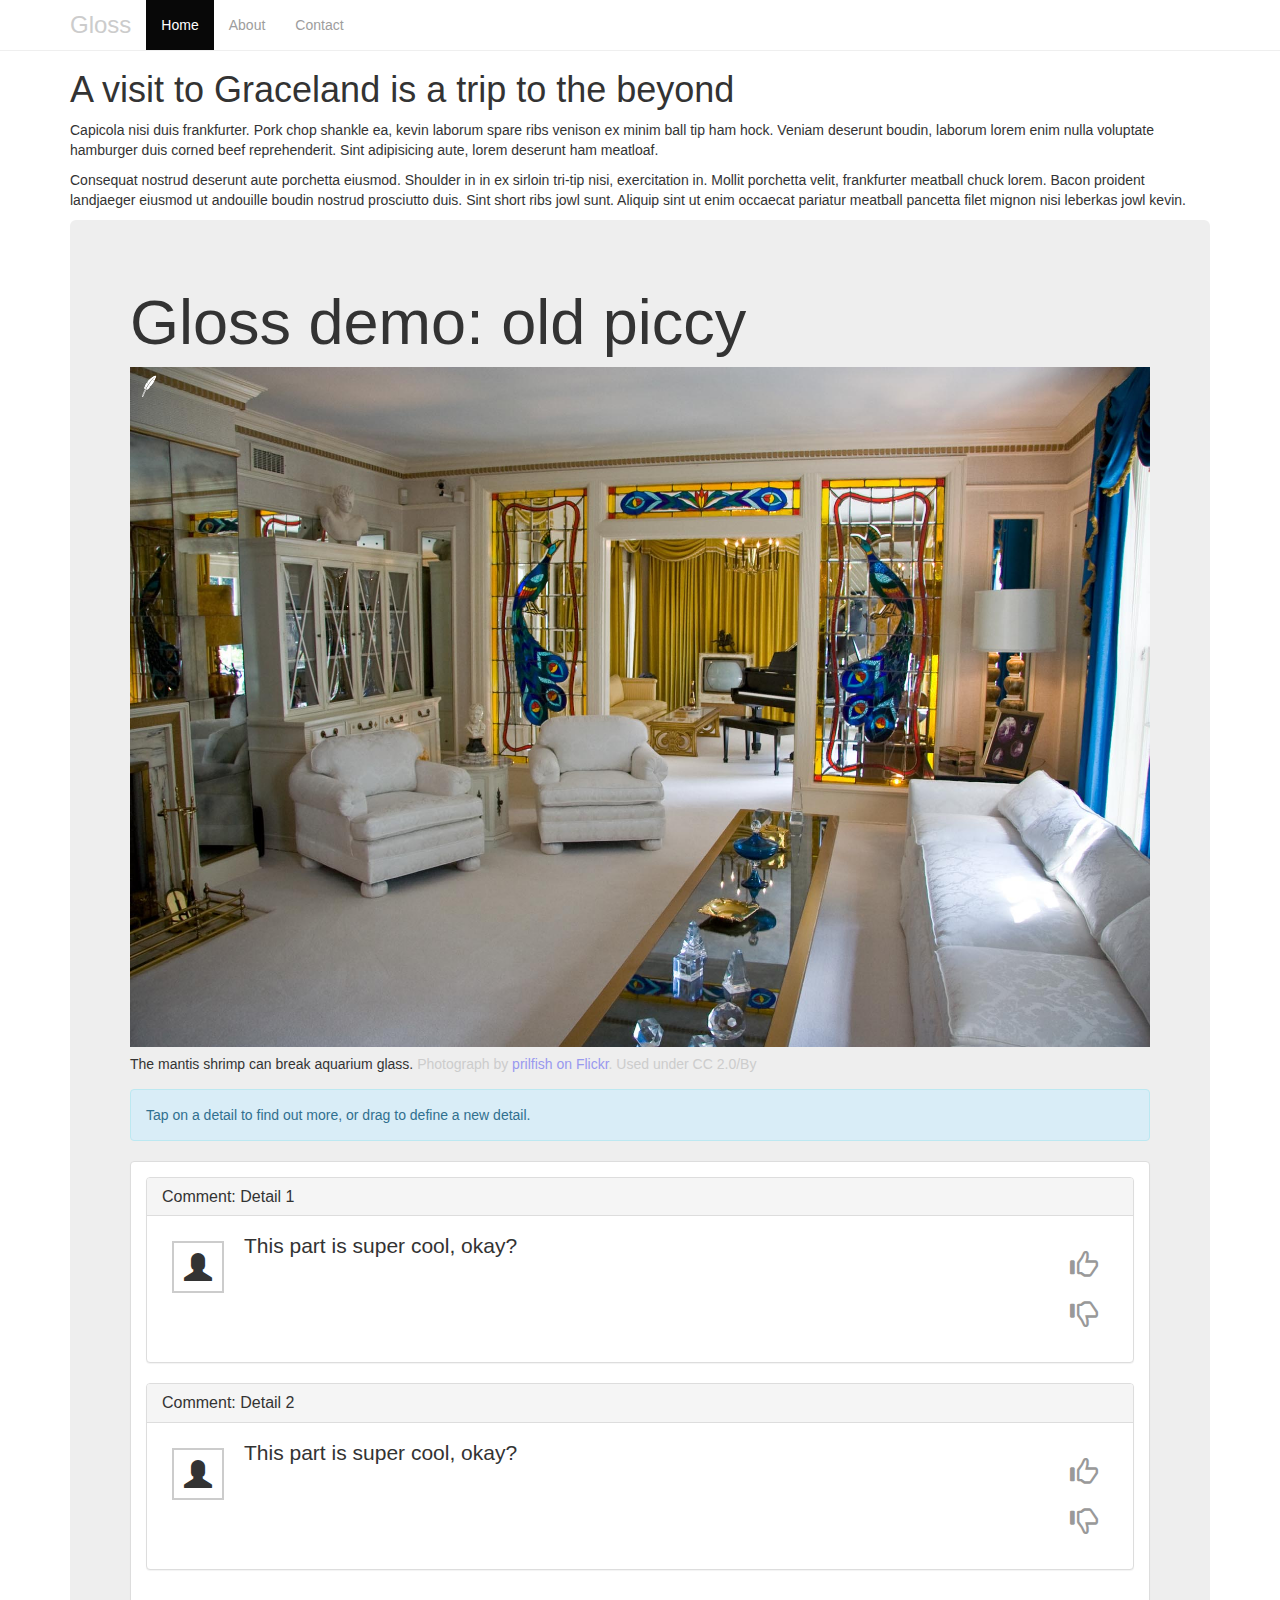
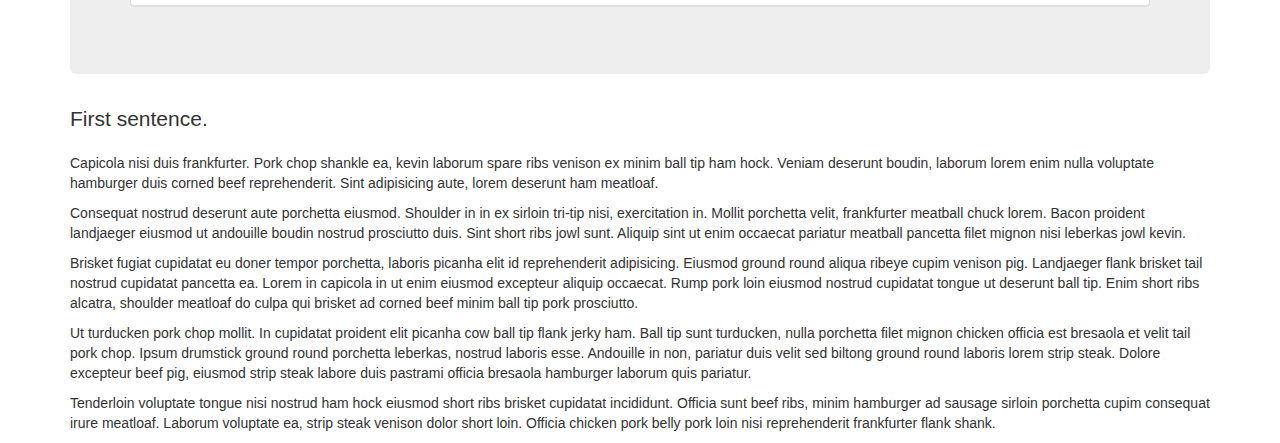
==== graceland.html @ ec32acc0 "Add Graceland page, style header" ====
<!doctype html>
<html class="no-js" lang="">
    <head>
        <meta charset="utf-8">
        <meta http-equiv="x-ua-compatible" content="ie=edge">
        <title></title>
        <meta name="description" content="">
        <meta name="viewport" content="width=device-width, initial-scale=1">

        <link rel="apple-touch-icon" href="apple-touch-icon.png">
        <!-- Place favicon.ico in the root directory -->

        <link rel="stylesheet" href="css/normalize.css">
        <link rel="stylesheet" href="css/main.css">
        <link rel="stylesheet" href="css/annotorious.css">
        <link href="css/bootstrap.min.css" rel="stylesheet">

        <link rel="stylesheet" href="css/site.css">
        <link rel="stylesheet" href="css/gloss.css">

        <script src="js/vendor/modernizr-2.8.3.min.js"></script>
        <!-- HTML5 shim and Respond.js for IE8 support of HTML5 elements and media queries -->
        <!-- WARNING: Respond.js doesn't work if you view the page via file:// -->
        <!--[if lt IE 9]>
          <script src="https://oss.maxcdn.com/html5shiv/3.7.2/html5shiv.min.js"></script>
          <script src="https://oss.maxcdn.com/respond/1.4.2/respond.min.js"></script>
        <![endif]-->
    </head>
    <body>

    <nav class="navbar navbar-inverse navbar-fixed-top">
      <div class="container">
        <div class="navbar-header">
          <button type="button" class="navbar-toggle collapsed" data-toggle="collapse" data-target="#navbar" aria-expanded="false" aria-controls="navbar">
            <span class="sr-only">Toggle navigation</span>
            <span class="icon-bar"></span>
            <span class="icon-bar"></span>
            <span class="icon-bar"></span>
          </button>
          <a class="navbar-brand" href="#">Gloss</a>
        </div>
        <div id="navbar" class="collapse navbar-collapse">
          <ul class="nav navbar-nav">
            <li class="active"><a href="#">Home</a></li>
            <li><a href="#about">About</a></li>
            <li><a href="#contact">Contact</a></li>
          </ul>
        </div><!--/.nav-collapse -->
      </div>
    </nav>

    <div class="container">

    <div class="news-article">
      <h1>A visit to Graceland is a trip to the beyond</h1>
      <p>Capicola nisi duis frankfurter. Pork chop shankle ea, kevin laborum spare ribs venison ex minim ball tip ham hock. Veniam deserunt boudin, laborum lorem enim nulla voluptate hamburger duis corned beef reprehenderit. Sint adipisicing aute, lorem deserunt ham meatloaf.</p>
  
    <p>Consequat nostrud deserunt aute porchetta eiusmod. Shoulder in in ex sirloin tri-tip nisi, exercitation in. Mollit porchetta velit, frankfurter meatball chuck lorem. Bacon proident landjaeger eiusmod ut andouille boudin nostrud prosciutto duis. Sint short ribs jowl sunt. Aliquip sint ut enim occaecat pariatur meatball pancetta filet mignon nisi leberkas jowl kevin.</p>  
        <div class="gloss-image jumbotron">
          <h1>Gloss demo: old piccy</h1>
          <img id="main-image" src="img/sized/Graceland_living_room_1.jpg" class="annotatable" alt="A mantis shrimp"/> 
      <p class="caption">The mantis shrimp can break aquarium glass.</p> <p class="credit">Photograph by <a href="http://www.flickr.com/people/37707866@N00">prilfish on Flickr</a>. Used under CC 2.0/By</p>
      <div class="alert alert-info alert-dismissible" role="alert">Tap on a detail to find out more, or drag to define a new detail.</div>
      <div class="panel panel-default">
        <div class="panel-body">
          <div class="panel panel-default">
          
          <div class="panel-heading">
            <h3 class="panel-title">Comment: Detail 1</h3>
          </div>
          <div class="panel-body">
            <div class="panel-icon"><p class="glyphicon glyphicon-user"> </p></div>
            <div class="panel-votes">
              <a class="gloss-vote-up" href="#"><p class="glyphicon glyphicon-thumbs-up"> </p></a>
              <a class="gloss-vote-down" href="#"><p class="glyphicon glyphicon-thumbs-down"> </p></a>
            </div>            
            <p>This part is super cool, okay?</p>
          </div>
        </div>
        <div class="panel panel-default">
          <div class="panel-heading">
            <h3 class="panel-title">Comment: Detail 2</h3>
          </div>
          <div class="panel-body">
            <div class="panel-icon"><p class="glyphicon glyphicon-user"> </p></div>
            <div class="panel-votes">
              <a class="gloss-vote-up" href="#"><p class="glyphicon glyphicon-thumbs-up"> </p></a>
              <a class="gloss-vote-down" href="#"><p class="glyphicon glyphicon-thumbs-down"> </p></a>
            </div>
            <p>This part is super cool, okay?</p>
          </div>
        </div>
        </div>
      </div>

    </div>
  
          <p class="lead">First sentence.</p>
          <p>Capicola nisi duis frankfurter. Pork chop shankle ea, kevin laborum spare ribs venison ex minim ball tip ham hock. Veniam deserunt boudin, laborum lorem enim nulla voluptate hamburger duis corned beef reprehenderit. Sint adipisicing aute, lorem deserunt ham meatloaf.</p>
  
    <p>Consequat nostrud deserunt aute porchetta eiusmod. Shoulder in in ex sirloin tri-tip nisi, exercitation in. Mollit porchetta velit, frankfurter meatball chuck lorem. Bacon proident landjaeger eiusmod ut andouille boudin nostrud prosciutto duis. Sint short ribs jowl sunt. Aliquip sint ut enim occaecat pariatur meatball pancetta filet mignon nisi leberkas jowl kevin.</p>
  
  <p>Brisket fugiat cupidatat eu doner tempor porchetta, laboris picanha elit id reprehenderit adipisicing. Eiusmod ground round aliqua ribeye cupim venison pig. Landjaeger flank brisket tail nostrud cupidatat pancetta ea. Lorem in capicola in ut enim eiusmod excepteur aliquip occaecat. Rump pork loin eiusmod nostrud cupidatat tongue ut deserunt ball tip. Enim short ribs alcatra, shoulder meatloaf do culpa qui brisket ad corned beef minim ball tip pork prosciutto.</p>
  
  <p>Ut turducken pork chop mollit. In cupidatat proident elit picanha cow ball tip flank jerky ham. Ball tip sunt turducken, nulla porchetta filet mignon chicken officia est bresaola et velit tail pork chop. Ipsum drumstick ground round porchetta leberkas, nostrud laboris esse. Andouille in non, pariatur duis velit sed biltong ground round laboris lorem strip steak. Dolore excepteur beef pig, eiusmod strip steak labore duis pastrami officia bresaola hamburger laborum quis pariatur.</p>
  
  <p>Tenderloin voluptate tongue nisi nostrud ham hock eiusmod short ribs brisket cupidatat incididunt. Officia sunt beef ribs, minim hamburger ad sausage sirloin porchetta cupim consequat irure meatloaf. Laborum voluptate ea, strip steak venison dolor short loin. Officia chicken pork belly pork loin nisi reprehenderit frankfurter flank shank.</p>
  
  
  
         </div>
    </div>
    </div><!-- /.container -->


        <script src="//ajax.googleapis.com/ajax/libs/jquery/1.11.2/jquery.min.js"></script>
        <script>window.jQuery || document.write('<script src="js/vendor/jquery-1.11.2.min.js"><\/script>')</script>
        <script src="http://www.parsecdn.com/js/parse-1.2.8.min.js"></script>
        <script src="js/annotorious.min.js"></script>
        <script src="js/anno-parse-plugin.js"></script>

        <script>anno.addPlugin('Parse', { app_id: 'QB0NpFjr42svgfWazPPCcckVRp2pqy9mTZPYAccF', js_key: 'n4UrEk4qM3czKAAn10n21m0vILckfbWxfVjB9Dma' });</script>

        <script src="js/uuid.js"></script>
        <script src="js/main.js"></script>
        <script src="js/bootstrap.min.js"></script>
        <!-- IE10 viewport hack for Surface/desktop Windows 8 bug -->
        <script src="js/ie10-viewport-bug-workaround.js"></script>

        <script src="js/viewport.js"></script>
    </body>
</html>
---- css/main.css ----
/*! HTML5 Boilerplate v5.1.0 | MIT License | https://html5boilerplate.com/ */

/*
 * What follows is the result of much research on cross-browser styling.
 * Credit left inline and big thanks to Nicolas Gallagher, Jonathan Neal,
 * Kroc Camen, and the H5BP dev community and team.
 */

/* ==========================================================================
   Base styles: opinionated defaults
   ========================================================================== */

html {
    color: #222;
    font-size: 1em;
    line-height: 1.4;
}

/*
 * Remove text-shadow in selection highlight:
 * https://twitter.com/miketaylr/status/12228805301
 *
 * These selection rule sets have to be separate.
 * Customize the background color to match your design.
 */

::-moz-selection {
    background: #b3d4fc;
    text-shadow: none;
}

::selection {
    background: #b3d4fc;
    text-shadow: none;
}

/*
 * A better looking default horizontal rule
 */

hr {
    display: block;
    height: 1px;
    border: 0;
    border-top: 1px solid #ccc;
    margin: 1em 0;
    padding: 0;
}

/*
 * Remove the gap between audio, canvas, iframes,
 * images, videos and the bottom of their containers:
 * https://github.com/h5bp/html5-boilerplate/issues/440
 */

audio,
canvas,
iframe,
img,
svg,
video {
    vertical-align: middle;
}

/*
 * Remove default fieldset styles.
 */

fieldset {
    border: 0;
    margin: 0;
    padding: 0;
}

/*
 * Allow only vertical resizing of textareas.
 */

textarea {
    resize: vertical;
}

/* ==========================================================================
   Browser Upgrade Prompt
   ========================================================================== */

.browserupgrade {
    margin: 0.2em 0;
    background: #ccc;
    color: #000;
    padding: 0.2em 0;
}

/* ==========================================================================
   Author's custom styles
   ========================================================================== */

















/* ==========================================================================
   Helper classes
   ========================================================================== */

/*
 * Hide visually and from screen readers:
 */

.hidden {
    display: none !important;
}

/*
 * Hide only visually, but have it available for screen readers:
 * http://snook.ca/archives/html_and_css/hiding-content-for-accessibility
 */

.visuallyhidden {
    border: 0;
    clip: rect(0 0 0 0);
    height: 1px;
    margin: -1px;
    overflow: hidden;
    padding: 0;
    position: absolute;
    width: 1px;
}

/*
 * Extends the .visuallyhidden class to allow the element
 * to be focusable when navigated to via the keyboard:
 * https://www.drupal.org/node/897638
 */

.visuallyhidden.focusable:active,
.visuallyhidden.focusable:focus {
    clip: auto;
    height: auto;
    margin: 0;
    overflow: visible;
    position: static;
    width: auto;
}

/*
 * Hide visually and from screen readers, but maintain layout
 */

.invisible {
    visibility: hidden;
}

/*
 * Clearfix: contain floats
 *
 * For modern browsers
 * 1. The space content is one way to avoid an Opera bug when the
 *    `contenteditable` attribute is included anywhere else in the document.
 *    Otherwise it causes space to appear at the top and bottom of elements
 *    that receive the `clearfix` class.
 * 2. The use of `table` rather than `block` is only necessary if using
 *    `:before` to contain the top-margins of child elements.
 */

.clearfix:before,
.clearfix:after {
    content: " "; /* 1 */
    display: table; /* 2 */
}

.clearfix:after {
    clear: both;
}

/* ==========================================================================
   EXAMPLE Media Queries for Responsive Design.
   These examples override the primary ('mobile first') styles.
   Modify as content requires.
   ========================================================================== */

@media only screen and (min-width: 35em) {
    /* Style adjustments for viewports that meet the condition */
}

@media print,
       (-webkit-min-device-pixel-ratio: 1.25),
       (min-resolution: 120dpi) {
    /* Style adjustments for high resolution devices */
}

/* ==========================================================================
   Print styles.
   Inlined to avoid the additional HTTP request:
   http://www.phpied.com/delay-loading-your-print-css/
   ========================================================================== */

@media print {
    *,
    *:before,
    *:after {
        background: transparent !important;
        color: #000 !important; /* Black prints faster:
                                   http://www.sanbeiji.com/archives/953 */
        box-shadow: none !important;
        text-shadow: none !important;
    }

    a,
    a:visited {
        text-decoration: underline;
    }

    a[href]:after {
        content: " (" attr(href) ")";
    }

    abbr[title]:after {
        content: " (" attr(title) ")";
    }

    /*
     * Don't show links that are fragment identifiers,
     * or use the `javascript:` pseudo protocol
     */

    a[href^="#"]:after,
    a[href^="javascript:"]:after {
        content: "";
    }

    pre,
    blockquote {
        border: 1px solid #999;
        page-break-inside: avoid;
    }

    /*
     * Printing Tables:
     * http://css-discuss.incutio.com/wiki/Printing_Tables
     */

    thead {
        display: table-header-group;
    }

    tr,
    img {
        page-break-inside: avoid;
    }

    img {
        max-width: 100% !important;
    }

    p,
    h2,
    h3 {
        orphans: 3;
        widows: 3;
    }

    h2,
    h3 {
        page-break-after: avoid;
    }
}
---- css/annotorious.css ----
/** Global item styles **/

.annotorious-opacity-fade {
  -moz-transition-property: opacity;
  -moz-transition-duration: 0.5s;
  -moz-transition-delay: 0s;
  -webkit-transition-property: opacity;
  -webkit-transition-duration: 0.5s;
  -webkit-transition-delay: 0s;
  -o-transition-property: opacity;
  -o-transition-duration: 0.5s;
  -o-transition-delay: 0s;
  transition-property: opacity;
  transition-duration: 0.5s;
  transition-delay: 0s;
}

.annotorious-item-focus {
  opacity:1.0;
}

.annotorious-item-unfocus {
  opacity:0.4;
}

/** Hint/help popup **/

.annotorious-hint-msg {
  background-color:rgba(0,0,0,0.5);
  margin:4px;
  padding:8px 15px 8px 30px;
  font-family: 'lucida grande',tahoma,verdana,arial,sans-serif;
  line-height: normal;
  font-size:12px;
  color:#fff;
  border-radius:4px;
  -moz-border-radius:4px;
  -webkit-border-radius:4px;
  -khtml-border-radius:4px;
}

.annotorious-hint-icon {
  position:absolute;
  top:6px;
  left: 5px;
  background:url('feather_icon.png');
  background-repeat:no-repeat;
  width:19px;
  height:22px;
  margin:2px 4px 0px 6px;
}

/** Popup **/

.annotorious-popup {
  line-height:135%;
  font-family:Arial, Verdana, Sans;
  font-size:12px;
  color:#000;
  background-color:#fff;
  border:1px solid #ccc;
  padding:9px 8px;
  word-wrap:break-word;
  width:180px;
  border-radius: 3px;
  -moz-border-radius: 3px;
  -webkit-border-radius: 3px;
  -khtml-border-radius: 3px;
  -moz-box-shadow:0px 5px 15px #111;  
  -webkit-box-shadow:0px 5px 15px #111;  
  box-shadow:0px 5px 15px #111;  

  -moz-transition-property: opacity;
  -moz-transition-duration: 0.5s;
  -moz-transition-delay: 0s;
  -webkit-transition-property: opacity;
  -webkit-transition-duration: 0.5s;
  -webkit-transition-delay: 0s;
  -o-transition-property: opacity;
  -o-transition-duration: 0.5s;
  -o-transition-delay: 0s;
  transition-property: opacity;
  transition-duration: 0.5s;
  transition-delay: 0s;
}

.annotorious-popup-empty {
  color:#999;
  font-style:italic;
}

.annotorious-popup-buttons {
  float:right;
  margin:0px 0px 1px 10px;
  height:16px;
  
  -moz-transition-property: opacity;
  -moz-transition-duration: 1s;
  -moz-transition-delay: 0s;
  -webkit-transition-property: opacity;
  -webkit-transition-duration: 1s;
  -webkit-transition-delay: 0s;
  -o-transition-property: opacity;
  -o-transition-duration: 1s;
  -o-transition-delay: 0s;
  transition-property: opacity;
  transition-duration: 1s;
  transition-delay: 0s; 
}

.annotorious-popup-button {
  font-size:10px;
  text-decoration:none;
  display:inline-block;
  color:#000;
  font-weight:bold;
  margin-left:5px;
  opacity:0.4;
  
  -moz-transition-property: opacity;
  -moz-transition-duration: 0.5s;
  -moz-transition-delay: 0s;
  -webkit-transition-property: opacity;
  -webkit-transition-duration: 0.5s;
  -webkit-transition-delay: 0s;
  -o-transition-property: opacity;
  -o-transition-duration: 0.5s;
  -o-transition-delay: 0s;
  transition-property: opacity;
  transition-duration: 0.5s;
  transition-delay: 0s; 
}

.annotorious-popup-button:hover {
  background-color:transparent;
}

.annotorious-popup-button-active {
  opacity:0.9;
}

.annotorious-popup-button-edit {
  background:url(pencil.png);
  width:16px;
  height:16px;
  text-indent:100px;
  overflow:hidden;
}

.annotorious-popup-button-delete {
  background:url(delete.png);
  width:16px;
  height:16px;
  text-indent:100px;
  overflow:hidden;
  float:right;
}

.annotorious-popup-field {
  border-top:1px solid #ccc;
  margin:6px 0px 0px 0px;
  padding-top:2px;
}

/** Editor **/

.annotorious-editor {
  line-height: normal;
  padding:0px 0px 2px 0px;
  background-color:#f2f2f2;
  color:#000;
  opacity:0.97;
  border:1px solid #ccc;
  border-radius: 3px;
  -moz-border-radius: 3px;
  -webkit-border-radius: 3px;
  -khtml-border-radius: 3px;
  -moz-box-shadow:0px 5px 15px #111;  
  -webkit-box-shadow:0px 5px 15px #111;  
  box-shadow:0px 5px 15px #111;  
}

.annotorious-editor-text {
  border-width:0px 0px 1px 0px;
  border-style:solid;
  border-color:#ccc;
  line-height: normal;
  background-color:#fff;
  width:240px;
  height:50px;
  outline:none;
  font-family:Verdana, Arial;
  font-size:11px;
  padding:4px;
  margin:0px;  
  color:#000;
  text-shadow:none;
  overflow-y:auto;
  display:block;
}

.annotorious-editor-button-container {
  padding-top:2px;
}

.annotorious-editor-button {
  float:right;
  line-height: normal;
  display:inline-block;
  text-align:center;
  text-decoration:none;
  font-family:Verdana, Arial;
  font-size:10px;	
  border:1px solid #777;
  color:#ddd;
  padding:3px 8px;
  margin:1px 2px 0px 1px;
  cursor:pointer;
  cursor:hand;
  background:-webkit-gradient(linear, left top, left bottom, from(#888), to(#555));
  background:-moz-linear-gradient(top,  #888,  #555);
  filter: progid:DXImageTransform.Microsoft.gradient(startColorstr='#888888', endColorstr='#555555');
  -moz-border-radius:2px;
  -webkit-border-radius:2px;
  -khtml-border-radius:2px;
  border-radius:2px;
}

.annotorious-editor-button:hover {
  background:#999;
}

.annotorious-editor-field {
  border-bottom:1px solid #ccc;
  margin:0px;
  background-color:#fff;
  padding:3px;
  font-family:Verdana, Arial;
  font-size:12px;	
}

/** OpenLayers module **/
.annotorious-ol-boxmarker-outer {
  border:1px solid #000;
}

.annotorious-ol-boxmarker-inner {
  border:1px solid #fff;
  -webkit-box-sizing: border-box;
  -moz-box-sizing: border-box;
  -ms-box-sizing: border-box;
  box-sizing: border-box;
}

.annotorious-ol-hint {
  line-height: normal;
  font-family:Arial, Verdana, Sans;
  font-size:16px;
  color:#000;
  background-color:#fff;
  margin:0px;
  padding:9px;
  border-radius: 5px;
  -moz-border-radius: 5px;
  -webkit-border-radius: 5px;
  -khtml-border-radius: 5px;
}

.annotorious-ol-hint-secondary {
  background-color:#fff000;
}

canvas {
  z-index: 2;
}

canvas.hidden {
  z-index: -1;
  visibility: hidden;
}
  
html.hasTouch .annotator-viewer li .annotator-controls, 
html.hasTouch .annotator-viewer li .annotator-controls {
  opacity: 1;
}
---- css/site.css ----
button#edit-switch {
    position: fixed;
    background-color: red;
    bottom: 10px;
    right: 10px;
    width: 200px;
    height: 50px;
    text-align: center;
    line-height: 50px;
    font-size: 32px;
    z-index: 99999;
    display: block;
}

button#edit-switch.active {
    background-color: green;
}

div.live-selection {
    display: block;
    position: fixed;
    width: 25px;
    height: 25px;
    background-color: blue;
    border: 1px solid black;
    z-index: 99998;
    opacity: 0.35;
}

img#main-image {
    width: 100%;
}
---- css/gloss.css ----
body {
	padding-top: 50px;
}

.navbar-inverse .navbar-brand {
	color: #ccc;
	font-size: 24px;
}

.navbar-inverse .navbar-brand:hover {
	color: #ddd;
}

.panel-icon, .panel-votes {
	margin: 1rem;
}

.panel-icon {
	float: left;
	border: 0.25rem #ccc solid;	 
	margin-right: 2rem;
}

.panel-votes {
	float: right;
	margin-left: 2rem;
}

.panel-icon > p.glyphicon, .panel-votes > a > p.glyphicon { 
	padding: 1rem;
	font-size: 2em;
	display: block;
	margin: 0;
}

.panel-votes > a {
	color: #999;		
}
.panel-votes > a:hover {
	text-decoration: none;	
	color: #000;
}

.gloss-image p.caption, .gloss-image p.credit {
	font-size: 1.0em;	
	margin-top: 0.5em;
	display: inline-block;
}

.gloss-image p.caption {
	
}

.gloss-image p.credit {
	color: #ccc;
	display: inline;
}
.gloss-image p.credit a {
	color: #99e;
}

.navbar-inverse {
	background-color: #fff;
	border-color: #efefef;
}

.navbar-inverse .navbar-toggle {
	border-color: #ccc;
}

.navbar-inverse .navbar-toggle .icon-bar {
	background-color: #ccc;
}

.navbar-inverse .navbar-toggle:focus, .navbar-inverse .navbar-toggle:hover {
	background-color: #fff;
}
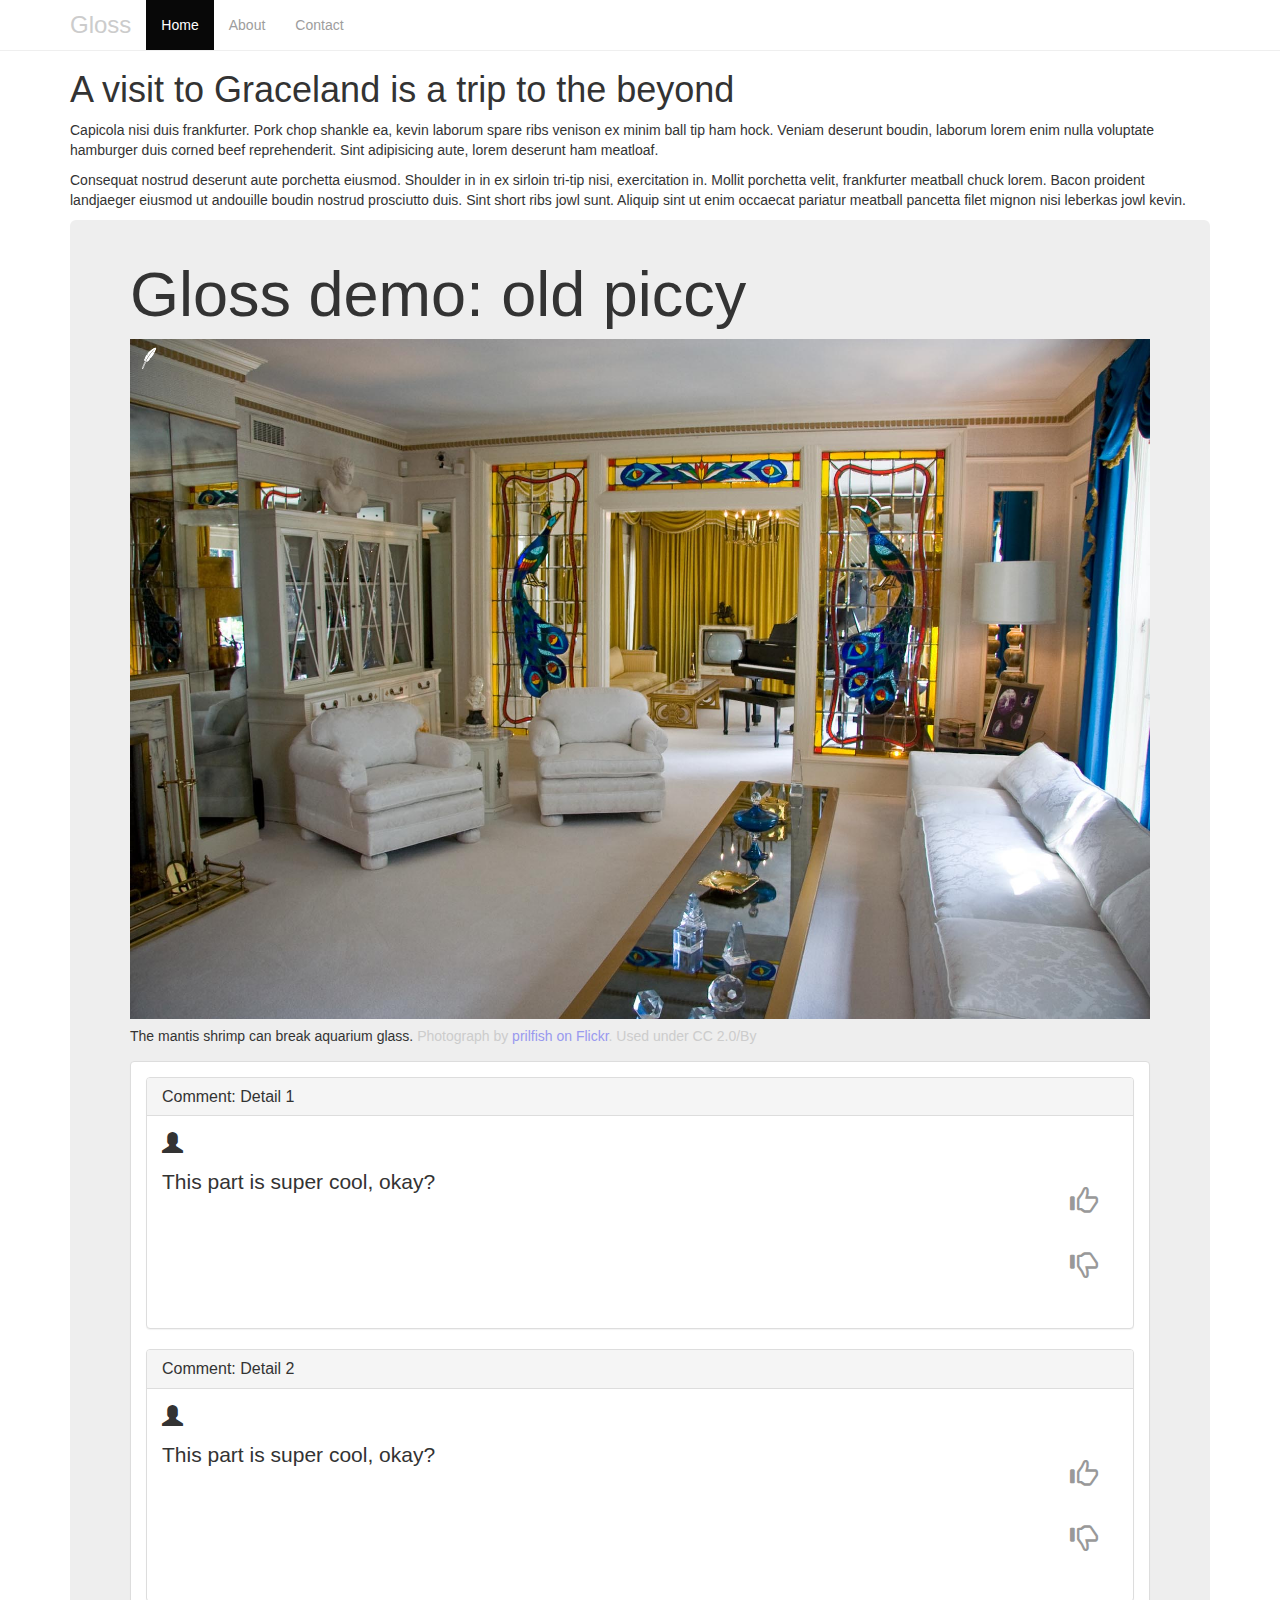
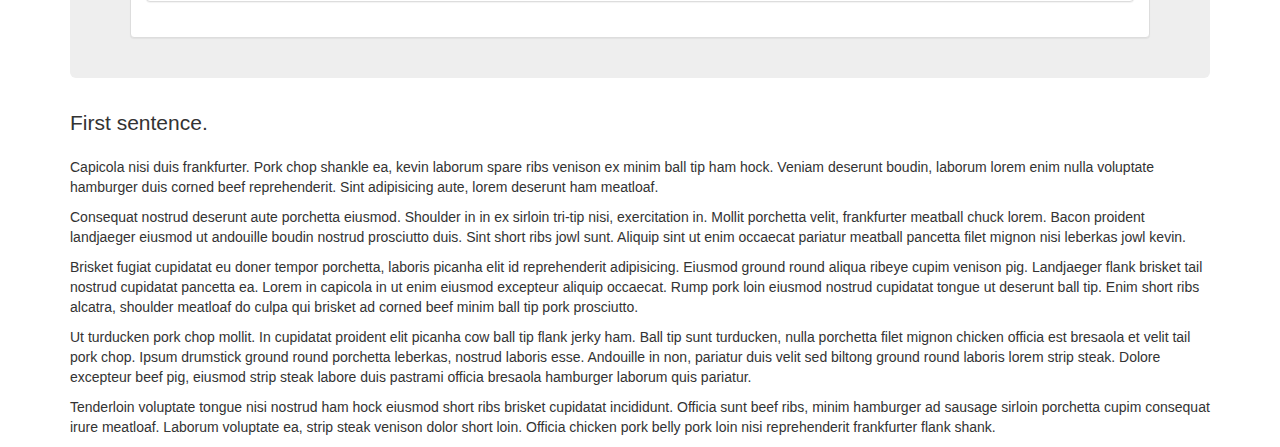
==== commit 293e3166: "Move annotation instructions to top of photo, add toggle button" ====
--- a/graceland.html
+++ b/graceland.html
@@ -54,13 +54,11 @@
     <div class="news-article">
       <h1>A visit to Graceland is a trip to the beyond</h1>
       <p>Capicola nisi duis frankfurter. Pork chop shankle ea, kevin laborum spare ribs venison ex minim ball tip ham hock. Veniam deserunt boudin, laborum lorem enim nulla voluptate hamburger duis corned beef reprehenderit. Sint adipisicing aute, lorem deserunt ham meatloaf.</p>
-  
-    <p>Consequat nostrud deserunt aute porchetta eiusmod. Shoulder in in ex sirloin tri-tip nisi, exercitation in. Mollit porchetta velit, frankfurter meatball chuck lorem. Bacon proident landjaeger eiusmod ut andouille boudin nostrud prosciutto duis. Sint short ribs jowl sunt. Aliquip sint ut enim occaecat pariatur meatball pancetta filet mignon nisi leberkas jowl kevin.</p>  
-        <div class="gloss-image jumbotron">
-          <h1>Gloss demo: old piccy</h1>
-          <img id="main-image" src="img/sized/Graceland_living_room_1.jpg" class="annotatable" alt="A mantis shrimp"/> 
+      <p>Consequat nostrud deserunt aute porchetta eiusmod. Shoulder in in ex sirloin tri-tip nisi, exercitation in. Mollit porchetta velit, frankfurter meatball chuck lorem. Bacon proident landjaeger eiusmod ut andouille boudin nostrud prosciutto duis. Sint short ribs jowl sunt. Aliquip sint ut enim occaecat pariatur meatball pancetta filet mignon nisi leberkas jowl kevin.</p>  
+      <div class="gloss-image jumbotron">
+        <h1>Gloss demo: old piccy</h1>
+        <img id="main-image" src="img/sized/Graceland_living_room_1.jpg" class="annotatable" alt="A mantis shrimp"/> 
       <p class="caption">The mantis shrimp can break aquarium glass.</p> <p class="credit">Photograph by <a href="http://www.flickr.com/people/37707866@N00">prilfish on Flickr</a>. Used under CC 2.0/By</p>
-      <div class="alert alert-info alert-dismissible" role="alert">Tap on a detail to find out more, or drag to define a new detail.</div>
       <div class="panel panel-default">
         <div class="panel-body">
           <div class="panel panel-default">
--- a/css/gloss.css
+++ b/css/gloss.css
@@ -11,14 +11,45 @@
 	color: #ddd;
 }
 
-.panel-icon, .panel-votes {
+.annotation-instructions {
+	margin-bottom: 15px;
+	width: calc(100% - 60px);
+	float: left;
+}
+
+.annotation-count {
+	text-transform: uppercase;
+	font-size: 0.8em;
+	color: #666;
+}
+
+#toggle-annotations {
+	width: 50px;
+	height: 50px;
+	float: right;
+	background-image: url("../img/btn-view3.png");
+	background-size: 100%;
+	margin-bottom: 15px;
+}
+
+.jumbotron {
+	padding: 20px;
+}
+
+.panel-user, .panel-votes {
 	margin: 1rem;
 }
 
-.panel-icon {
+.panel-user {
 	float: left;
+	margin-right: 2rem;
+}
+
+.panel-user > .user-icon {	
 	border: 0.25rem #ccc solid;	 
-	margin-right: 2rem;
+	min-height: 5rem;
+	width: 5rem;
+	margin: 0 auto;
 }
 
 .panel-votes {
@@ -26,11 +57,15 @@
 	margin-left: 2rem;
 }
 
-.panel-icon > p.glyphicon, .panel-votes > a > p.glyphicon { 
+.panel-user > p.glyphicon, .panel-votes > a > p.glyphicon { 
 	padding: 1rem;
 	font-size: 2em;
 	display: block;
-	margin: 0;
+}
+
+.panel-user > .user-name {
+	font-size: 1.0rem;
+	margin: 0.5rem;
 }
 
 .panel-votes > a {
@@ -74,4 +109,4 @@
 
 .navbar-inverse .navbar-toggle:focus, .navbar-inverse .navbar-toggle:hover {
 	background-color: #fff;
-}+}
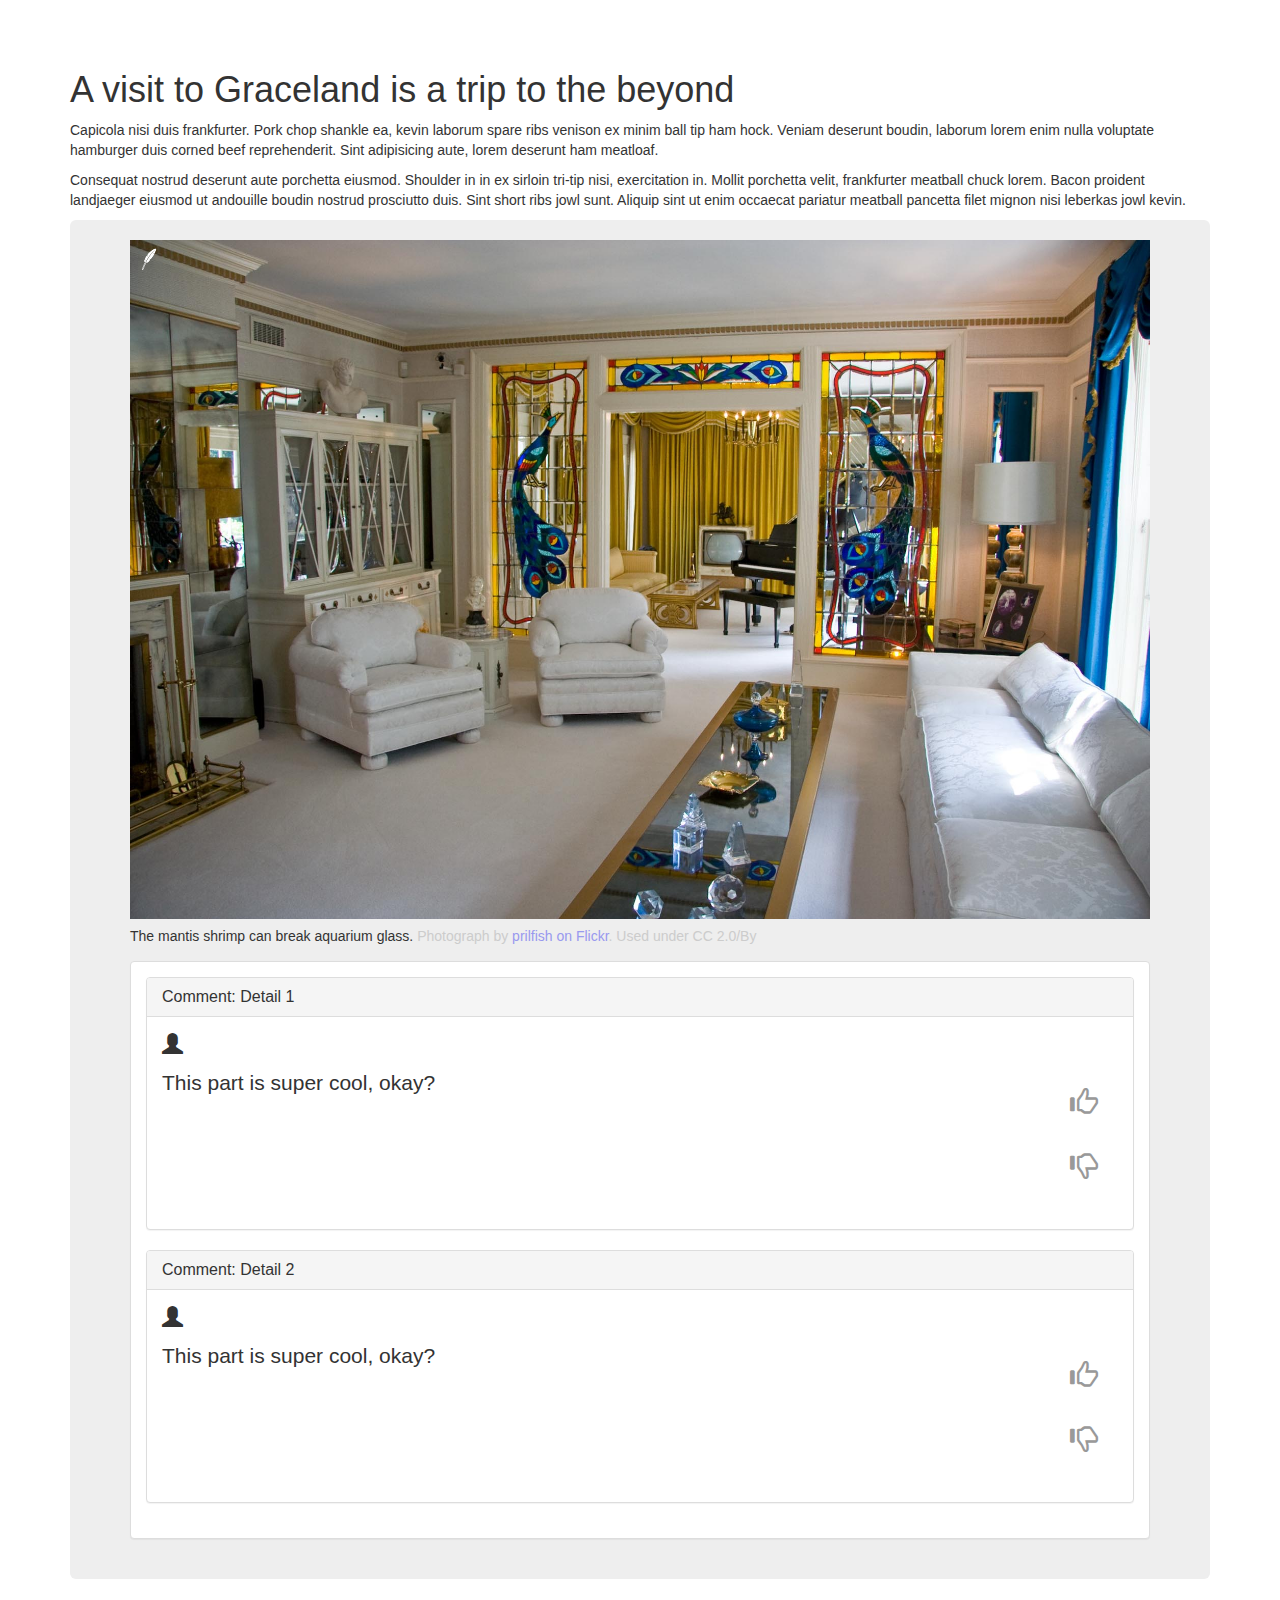
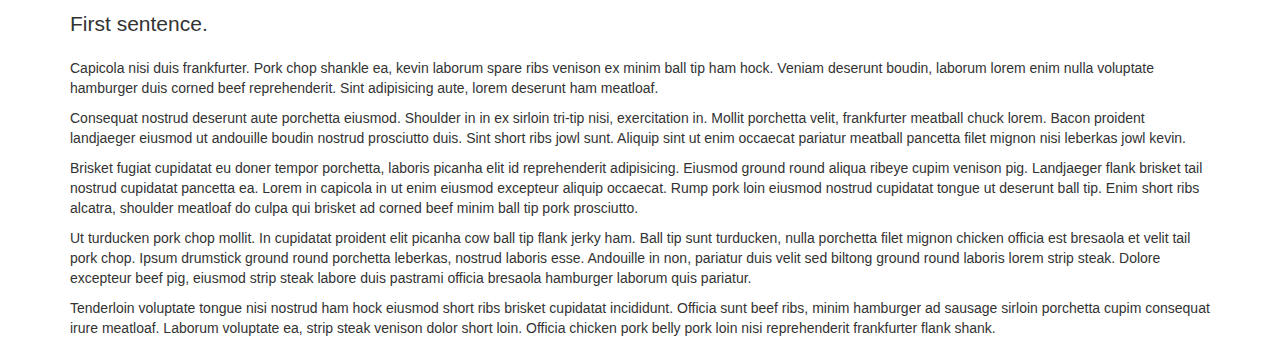
==== commit f5790fd6: "simple button active state" ====
--- a/graceland.html
+++ b/graceland.html
@@ -27,28 +27,6 @@
         <![endif]-->
     </head>
     <body>
-
-    <nav class="navbar navbar-inverse navbar-fixed-top">
-      <div class="container">
-        <div class="navbar-header">
-          <button type="button" class="navbar-toggle collapsed" data-toggle="collapse" data-target="#navbar" aria-expanded="false" aria-controls="navbar">
-            <span class="sr-only">Toggle navigation</span>
-            <span class="icon-bar"></span>
-            <span class="icon-bar"></span>
-            <span class="icon-bar"></span>
-          </button>
-          <a class="navbar-brand" href="#">Gloss</a>
-        </div>
-        <div id="navbar" class="collapse navbar-collapse">
-          <ul class="nav navbar-nav">
-            <li class="active"><a href="#">Home</a></li>
-            <li><a href="#about">About</a></li>
-            <li><a href="#contact">Contact</a></li>
-          </ul>
-        </div><!--/.nav-collapse -->
-      </div>
-    </nav>
-
     <div class="container">
 
     <div class="news-article">
@@ -56,7 +34,6 @@
       <p>Capicola nisi duis frankfurter. Pork chop shankle ea, kevin laborum spare ribs venison ex minim ball tip ham hock. Veniam deserunt boudin, laborum lorem enim nulla voluptate hamburger duis corned beef reprehenderit. Sint adipisicing aute, lorem deserunt ham meatloaf.</p>
       <p>Consequat nostrud deserunt aute porchetta eiusmod. Shoulder in in ex sirloin tri-tip nisi, exercitation in. Mollit porchetta velit, frankfurter meatball chuck lorem. Bacon proident landjaeger eiusmod ut andouille boudin nostrud prosciutto duis. Sint short ribs jowl sunt. Aliquip sint ut enim occaecat pariatur meatball pancetta filet mignon nisi leberkas jowl kevin.</p>  
       <div class="gloss-image jumbotron">
-        <h1>Gloss demo: old piccy</h1>
         <img id="main-image" src="img/sized/Graceland_living_room_1.jpg" class="annotatable" alt="A mantis shrimp"/> 
       <p class="caption">The mantis shrimp can break aquarium glass.</p> <p class="credit">Photograph by <a href="http://www.flickr.com/people/37707866@N00">prilfish on Flickr</a>. Used under CC 2.0/By</p>
       <div class="panel panel-default">
--- a/css/gloss.css
+++ b/css/gloss.css
@@ -9,6 +9,18 @@
 
 .navbar-inverse .navbar-brand:hover {
 	color: #ddd;
+}
+
+.navbar-inverse .navbar-brand:focus, .navbar-inverse .navbar-brand:hover {
+	color: #ccc;
+}
+
+.navbar-inverse .navbar-nav>li>a:focus, .navbar-inverse .navbar-nav>li>a:hover {
+	background-color: lightblue;
+}
+
+.navbar-inverse .navbar-collapse, .navbar-inverse .navbar-form {
+	border-color: #efefef;
 }
 
 .annotation-instructions {
@@ -31,6 +43,10 @@
 	background-size: 100%;
 	margin-bottom: 15px;
 }
+#toggle-annotations.annotations-visible {
+  mix-blend-mode: multiply;
+}
+
 
 .jumbotron {
 	padding: 20px;
@@ -110,3 +126,9 @@
 .navbar-inverse .navbar-toggle:focus, .navbar-inverse .navbar-toggle:hover {
 	background-color: #fff;
 }
+
+
+canvas.annotorious-item {
+	-webkit-filter: blur(5px);
+	mix-blend-mode: screen; 
+}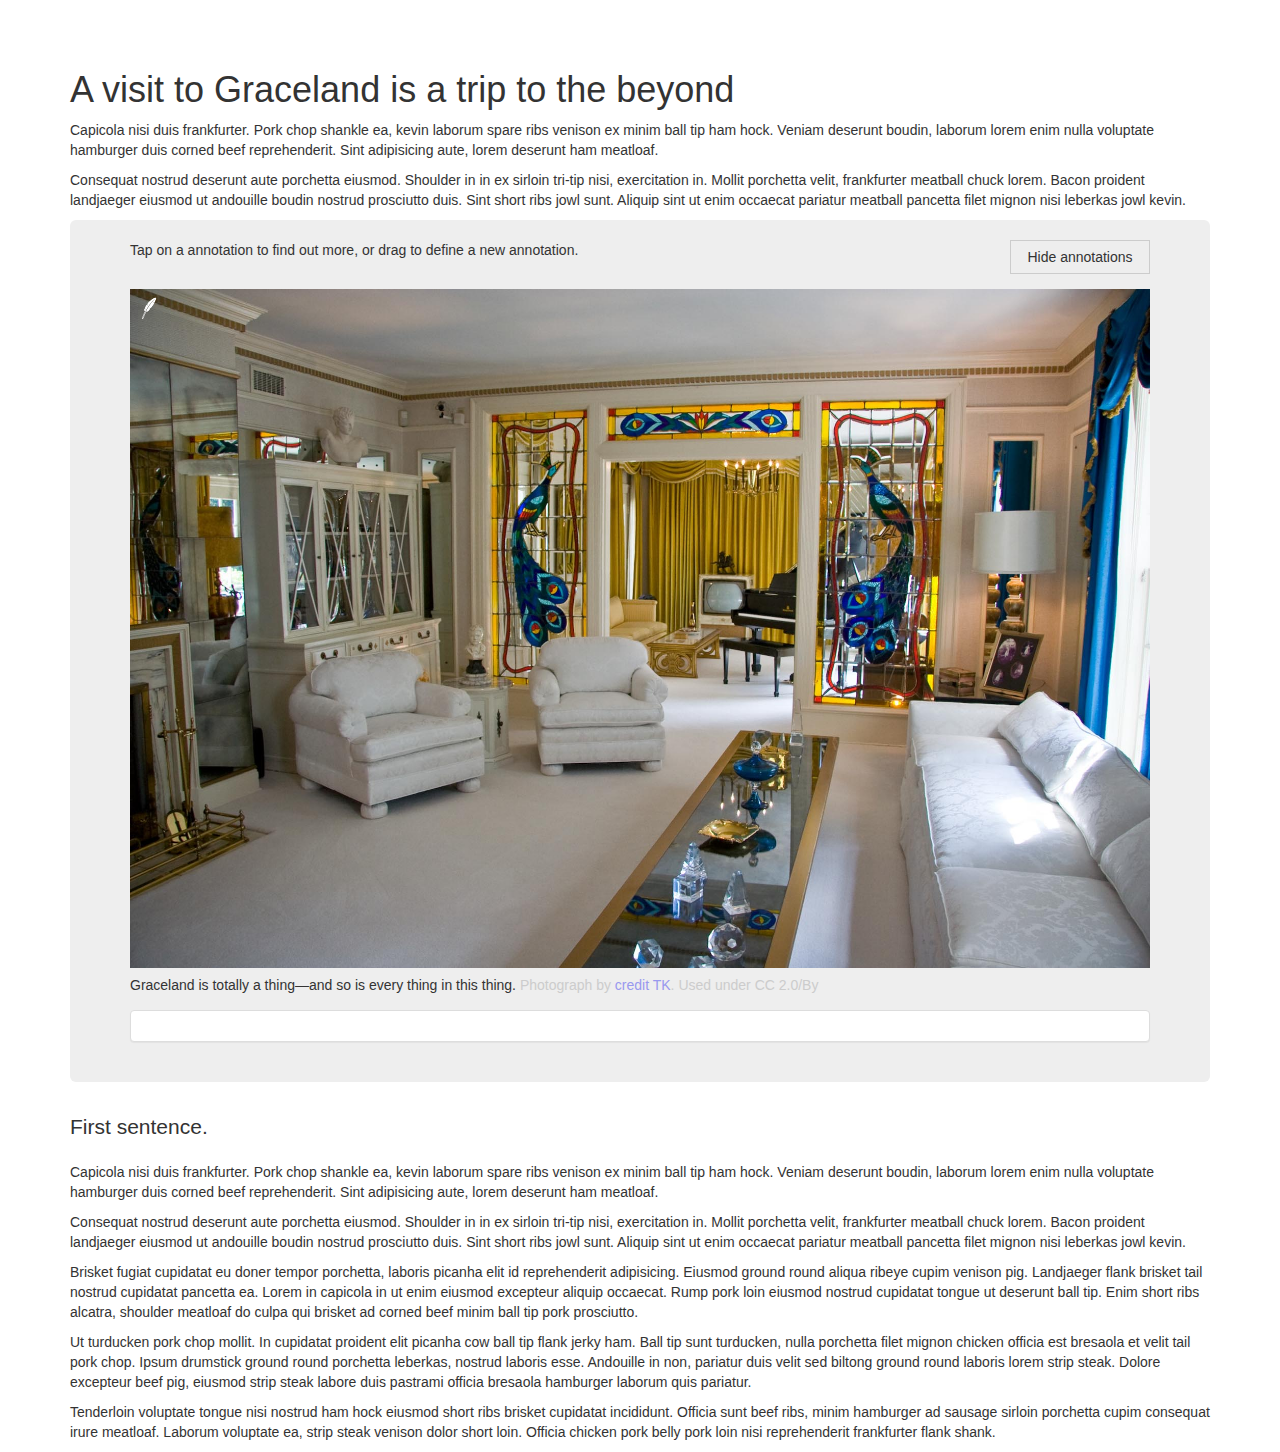
==== commit 58802b06: "graceland fixes" ====
--- a/graceland.html
+++ b/graceland.html
@@ -33,44 +33,24 @@
       <h1>A visit to Graceland is a trip to the beyond</h1>
       <p>Capicola nisi duis frankfurter. Pork chop shankle ea, kevin laborum spare ribs venison ex minim ball tip ham hock. Veniam deserunt boudin, laborum lorem enim nulla voluptate hamburger duis corned beef reprehenderit. Sint adipisicing aute, lorem deserunt ham meatloaf.</p>
       <p>Consequat nostrud deserunt aute porchetta eiusmod. Shoulder in in ex sirloin tri-tip nisi, exercitation in. Mollit porchetta velit, frankfurter meatball chuck lorem. Bacon proident landjaeger eiusmod ut andouille boudin nostrud prosciutto duis. Sint short ribs jowl sunt. Aliquip sint ut enim occaecat pariatur meatball pancetta filet mignon nisi leberkas jowl kevin.</p>  
-      <div class="gloss-image jumbotron">
-        <img id="main-image" src="img/sized/Graceland_living_room_1.jpg" class="annotatable" alt="A mantis shrimp"/> 
-      <p class="caption">The mantis shrimp can break aquarium glass.</p> <p class="credit">Photograph by <a href="http://www.flickr.com/people/37707866@N00">prilfish on Flickr</a>. Used under CC 2.0/By</p>
-      <div class="panel panel-default">
-        <div class="panel-body">
-          <div class="panel panel-default">
-          
-          <div class="panel-heading">
-            <h3 class="panel-title">Comment: Detail 1</h3>
-          </div>
-          <div class="panel-body">
-            <div class="panel-icon"><p class="glyphicon glyphicon-user"> </p></div>
-            <div class="panel-votes">
-              <a class="gloss-vote-up" href="#"><p class="glyphicon glyphicon-thumbs-up"> </p></a>
-              <a class="gloss-vote-down" href="#"><p class="glyphicon glyphicon-thumbs-down"> </p></a>
-            </div>            
-            <p>This part is super cool, okay?</p>
-          </div>
-        </div>
-        <div class="panel panel-default">
-          <div class="panel-heading">
-            <h3 class="panel-title">Comment: Detail 2</h3>
-          </div>
-          <div class="panel-body">
-            <div class="panel-icon"><p class="glyphicon glyphicon-user"> </p></div>
-            <div class="panel-votes">
-              <a class="gloss-vote-up" href="#"><p class="glyphicon glyphicon-thumbs-up"> </p></a>
-              <a class="gloss-vote-down" href="#"><p class="glyphicon glyphicon-thumbs-down"> </p></a>
+
+
+        <div class="gloss-image jumbotron">
+            <div class="clearfix">
+                <div class="annotation-instructions">
+                    <span class="annotation-count"></span>
+                    <span>Tap on a annotation to find out more, or drag to define a new annotation.</span>
+                </div>
+                <div id="toggle-annotations" class="annotations-visible">Hide annotations</div>
             </div>
-            <p>This part is super cool, okay?</p>
-          </div>
-        </div>
-        </div>
-      </div>
+          <img id="main-image" src="img/sized/Graceland_living_room_1.jpg" class="annotatable" alt="Graceland"/>
+     	 <p class="caption">Graceland is totally a thing&mdash;and so is every thing in this thing.</p> <p class="credit">Photograph by <a href="http://www.flickr.com/people/37707866@N00">credit TK</a>. Used under CC 2.0/By</p>
+      	<div class="panel panel-default"><div class="panel-body" id="annotations-list"></div></div>
+	</div>
 
-    </div>
-  
-          <p class="lead">First sentence.</p>
+
+
+          <p class="lead">First sentence.</p> 
           <p>Capicola nisi duis frankfurter. Pork chop shankle ea, kevin laborum spare ribs venison ex minim ball tip ham hock. Veniam deserunt boudin, laborum lorem enim nulla voluptate hamburger duis corned beef reprehenderit. Sint adipisicing aute, lorem deserunt ham meatloaf.</p>
   
     <p>Consequat nostrud deserunt aute porchetta eiusmod. Shoulder in in ex sirloin tri-tip nisi, exercitation in. Mollit porchetta velit, frankfurter meatball chuck lorem. Bacon proident landjaeger eiusmod ut andouille boudin nostrud prosciutto duis. Sint short ribs jowl sunt. Aliquip sint ut enim occaecat pariatur meatball pancetta filet mignon nisi leberkas jowl kevin.</p>
@@ -88,20 +68,21 @@
     </div><!-- /.container -->
 
 
-        <script src="//ajax.googleapis.com/ajax/libs/jquery/1.11.2/jquery.min.js"></script>
+        <script src="js/jquery.min.js"></script>
         <script>window.jQuery || document.write('<script src="js/vendor/jquery-1.11.2.min.js"><\/script>')</script>
-        <script src="http://www.parsecdn.com/js/parse-1.2.8.min.js"></script>
+        <script src="js/parse-1.2.8.min.js"></script>
         <script src="js/annotorious.min.js"></script>
         <script src="js/anno-parse-plugin.js"></script>
-
+        <script src="js/anno-blur-box.js"></script>
+        <script>
+        	anno.addPlugin('BlurBoxSelector', { activate: true });
+        </script>
         <script>anno.addPlugin('Parse', { app_id: 'QB0NpFjr42svgfWazPPCcckVRp2pqy9mTZPYAccF', js_key: 'n4UrEk4qM3czKAAn10n21m0vILckfbWxfVjB9Dma' });</script>
-
         <script src="js/uuid.js"></script>
+        <script src="js/pym.min.js"></script>
         <script src="js/main.js"></script>
         <script src="js/bootstrap.min.js"></script>
-        <!-- IE10 viewport hack for Surface/desktop Windows 8 bug -->
         <script src="js/ie10-viewport-bug-workaround.js"></script>
-
         <script src="js/viewport.js"></script>
     </body>
 </html>
--- a/css/gloss.css
+++ b/css/gloss.css
@@ -25,7 +25,7 @@
 
 .annotation-instructions {
 	margin-bottom: 15px;
-	width: calc(100% - 60px);
+	width: calc(100% - 160px);
 	float: left;
 }
 
@@ -36,17 +36,19 @@
 }
 
 #toggle-annotations {
-	width: 50px;
-	height: 50px;
+	width: 140px;
 	float: right;
-	background-image: url("../img/btn-view3.png");
 	background-size: 100%;
 	margin-bottom: 15px;
-}
-#toggle-annotations.annotations-visible {
-  mix-blend-mode: multiply;
+	cursor: pointer;
+	text-align: center;
+	border: 1px solid #ccc;
+	padding: 6px;
 }
 
+#toggle-annotations.annotations-visible {
+	
+}
 
 .jumbotron {
 	padding: 20px;
@@ -71,6 +73,7 @@
 .panel-votes {
 	float: right;
 	margin-left: 2rem;
+	width: 3rem;
 }
 
 .panel-user > p.glyphicon, .panel-votes > a > p.glyphicon { 
